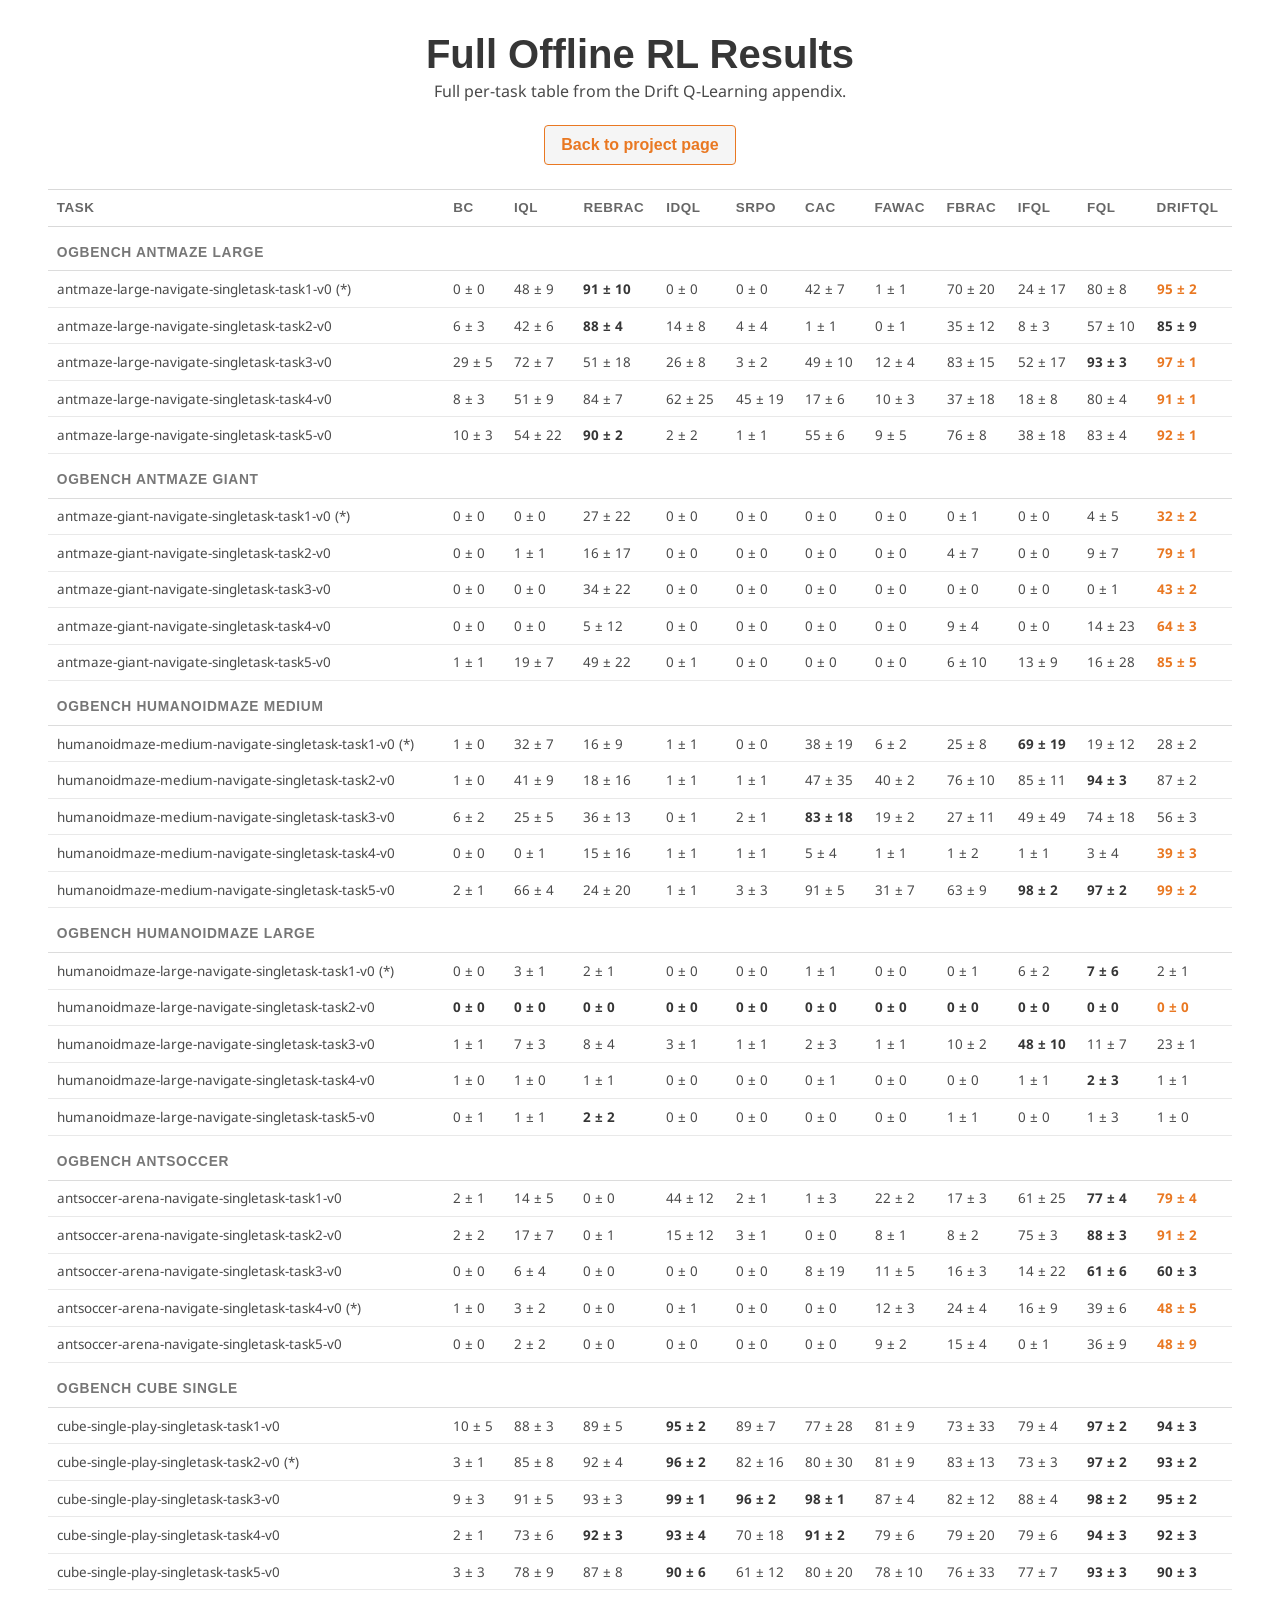
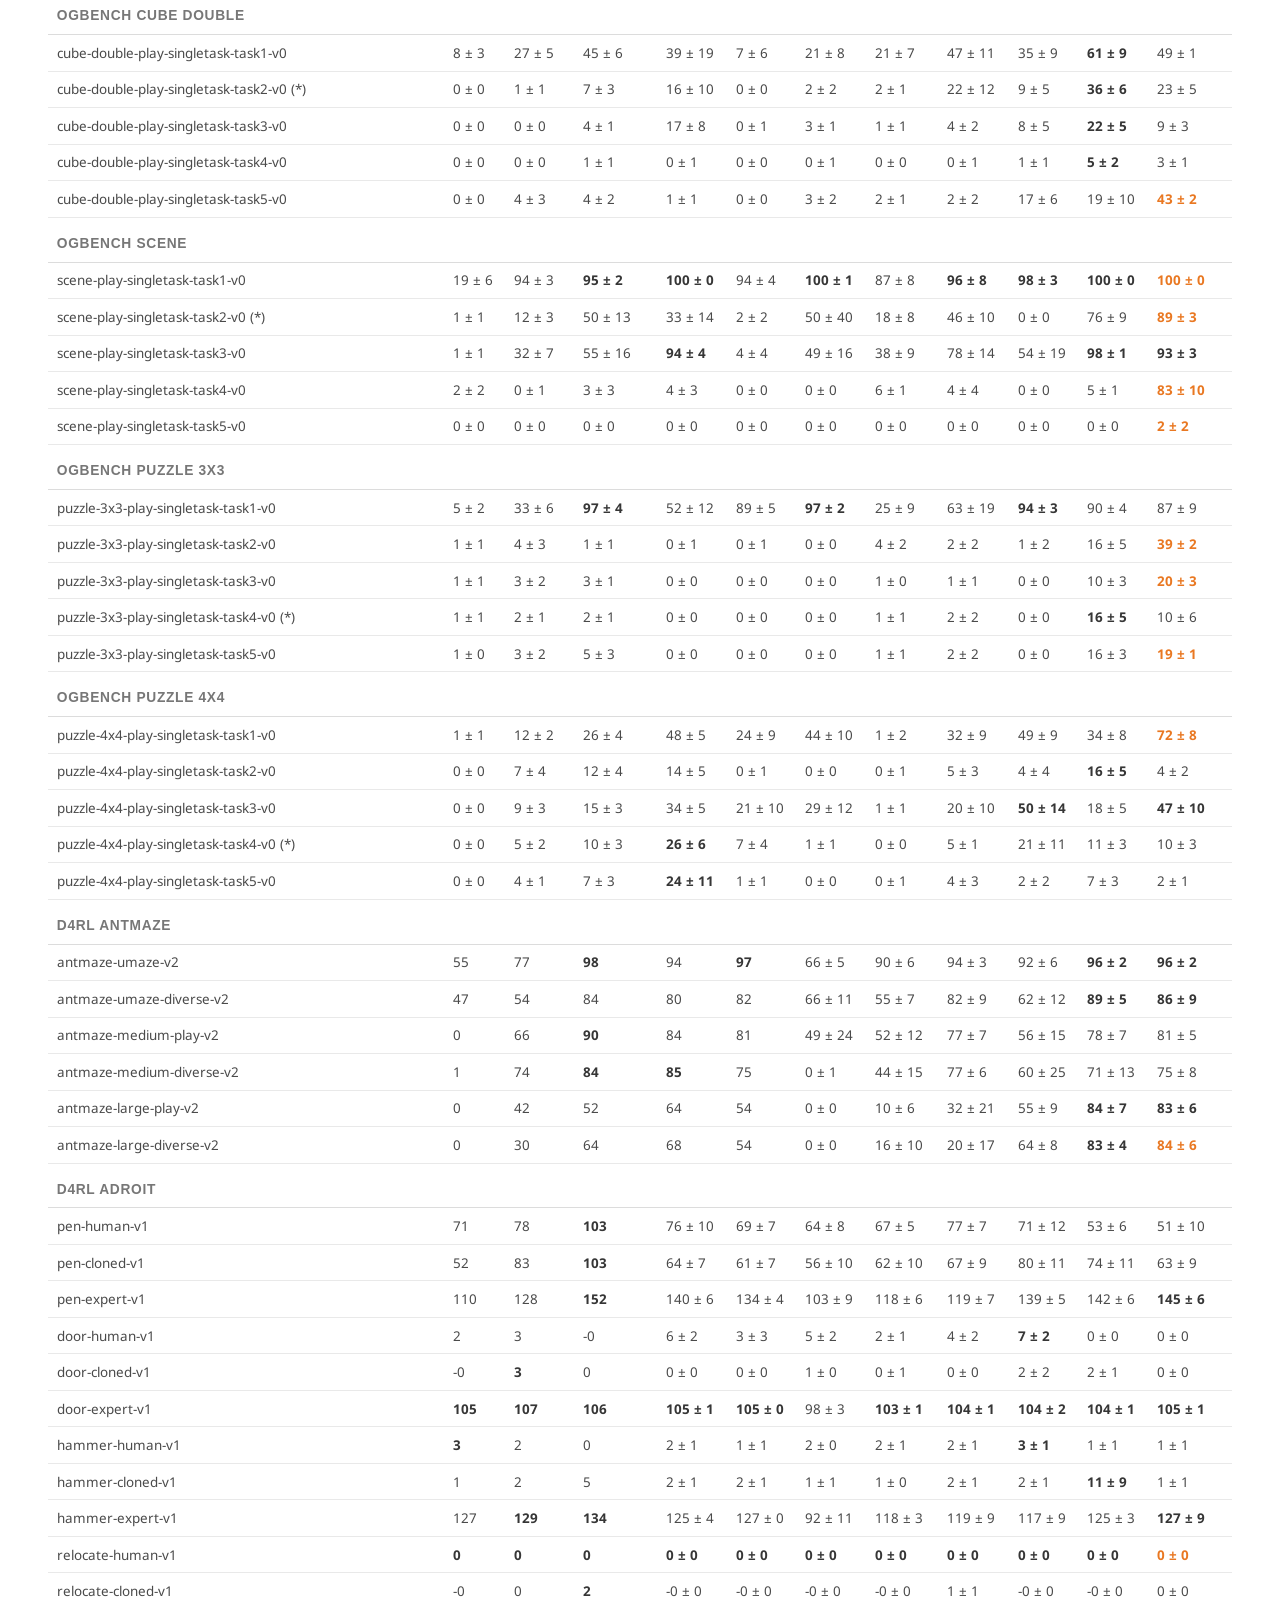
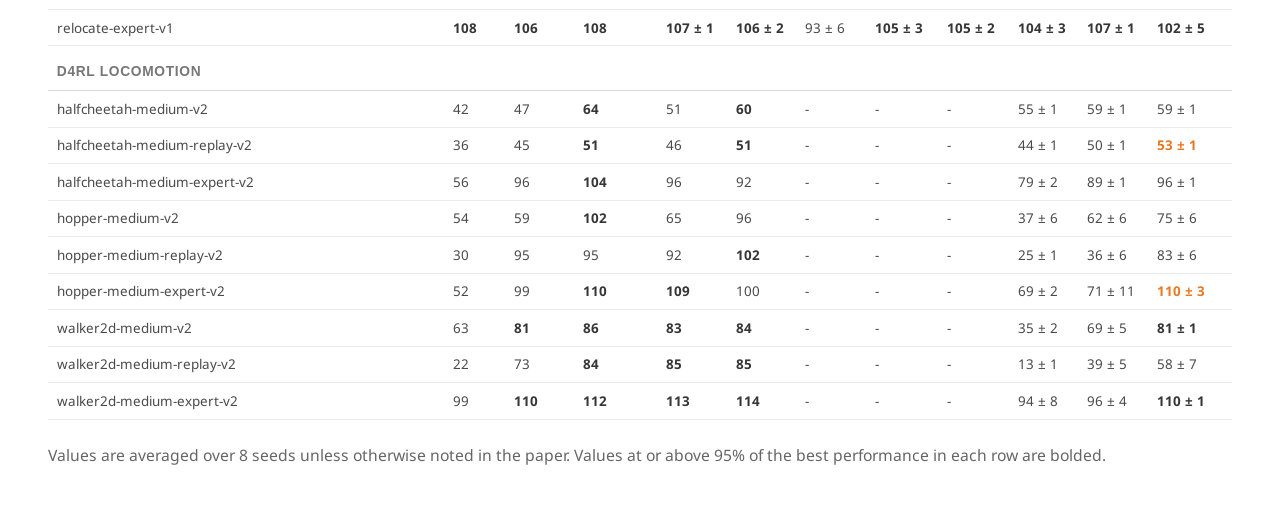
==== full-results.html @ a0e3a1c9 "Update DriftQL project website" ====
<!DOCTYPE html>
<html>
<head>
  <meta charset="utf-8">
  <meta name="viewport" content="width=device-width, initial-scale=1">
  <title>Drift Q-Learning Full Results</title>
  <link href="https://fonts.googleapis.com/css?family=Google+Sans|Noto+Sans|Castoro" rel="stylesheet">
  <link rel="stylesheet" href="./static/css/bulma.min.css">
  <link rel="stylesheet" href="./static/css/fontawesome.all.min.css">
  <link rel="stylesheet" href="./static/css/index.css">
  <link rel="icon" href="./static/images/favicon.svg">
</head>
<body>
<section class="full-results-page">
  <div class="container is-fluid">
    <div class="full-results-header has-text-centered">
      <h1 class="title is-2 publication-title">Full Offline RL Results</h1>
      <p class="subtitle is-6">Full per-task table from the Drift Q-Learning appendix.</p>
      <a class="button is-light full-table-button" href="./index.html#experiments-section">Back to project page</a>
    </div>
    <div class="table-container">
      <table class="results-table full-results-table">
        <thead>
          <tr><th>Task</th><th>BC</th><th>IQL</th><th>ReBRAC</th><th>IDQL</th><th>SRPO</th><th>CAC</th><th>FAWAC</th><th>FBRAC</th><th>IFQL</th><th>FQL</th><th>DriftQL</th></tr>
        </thead>
        <tbody>
          <tr class="section-row"><td colspan="12">OGBench AntMaze Large</td></tr>
          <tr><td>antmaze-large-navigate-singletask-task1-v0 (*)</td><td>0 ± 0</td><td>48 ± 9</td><td><strong>91 ± 10</strong></td><td>0 ± 0</td><td>0 ± 0</td><td>42 ± 7</td><td>1 ± 1</td><td>70 ± 20</td><td>24 ± 17</td><td>80 ± 8</td><td class="ours-col ours-best"><strong>95 ± 2</strong></td></tr>
          <tr><td>antmaze-large-navigate-singletask-task2-v0</td><td>6 ± 3</td><td>42 ± 6</td><td><strong>88 ± 4</strong></td><td>14 ± 8</td><td>4 ± 4</td><td>1 ± 1</td><td>0 ± 1</td><td>35 ± 12</td><td>8 ± 3</td><td>57 ± 10</td><td class="ours-col ours-near"><strong>85 ± 9</strong></td></tr>
          <tr><td>antmaze-large-navigate-singletask-task3-v0</td><td>29 ± 5</td><td>72 ± 7</td><td>51 ± 18</td><td>26 ± 8</td><td>3 ± 2</td><td>49 ± 10</td><td>12 ± 4</td><td>83 ± 15</td><td>52 ± 17</td><td><strong>93 ± 3</strong></td><td class="ours-col ours-best"><strong>97 ± 1</strong></td></tr>
          <tr><td>antmaze-large-navigate-singletask-task4-v0</td><td>8 ± 3</td><td>51 ± 9</td><td>84 ± 7</td><td>62 ± 25</td><td>45 ± 19</td><td>17 ± 6</td><td>10 ± 3</td><td>37 ± 18</td><td>18 ± 8</td><td>80 ± 4</td><td class="ours-col ours-best"><strong>91 ± 1</strong></td></tr>
          <tr><td>antmaze-large-navigate-singletask-task5-v0</td><td>10 ± 3</td><td>54 ± 22</td><td><strong>90 ± 2</strong></td><td>2 ± 2</td><td>1 ± 1</td><td>55 ± 6</td><td>9 ± 5</td><td>76 ± 8</td><td>38 ± 18</td><td>83 ± 4</td><td class="ours-col ours-best"><strong>92 ± 1</strong></td></tr>
          <tr class="section-row"><td colspan="12">OGBench AntMaze Giant</td></tr>
          <tr><td>antmaze-giant-navigate-singletask-task1-v0 (*)</td><td>0 ± 0</td><td>0 ± 0</td><td>27 ± 22</td><td>0 ± 0</td><td>0 ± 0</td><td>0 ± 0</td><td>0 ± 0</td><td>0 ± 1</td><td>0 ± 0</td><td>4 ± 5</td><td class="ours-col ours-best"><strong>32 ± 2</strong></td></tr>
          <tr><td>antmaze-giant-navigate-singletask-task2-v0</td><td>0 ± 0</td><td>1 ± 1</td><td>16 ± 17</td><td>0 ± 0</td><td>0 ± 0</td><td>0 ± 0</td><td>0 ± 0</td><td>4 ± 7</td><td>0 ± 0</td><td>9 ± 7</td><td class="ours-col ours-best"><strong>79 ± 1</strong></td></tr>
          <tr><td>antmaze-giant-navigate-singletask-task3-v0</td><td>0 ± 0</td><td>0 ± 0</td><td>34 ± 22</td><td>0 ± 0</td><td>0 ± 0</td><td>0 ± 0</td><td>0 ± 0</td><td>0 ± 0</td><td>0 ± 0</td><td>0 ± 1</td><td class="ours-col ours-best"><strong>43 ± 2</strong></td></tr>
          <tr><td>antmaze-giant-navigate-singletask-task4-v0</td><td>0 ± 0</td><td>0 ± 0</td><td>5 ± 12</td><td>0 ± 0</td><td>0 ± 0</td><td>0 ± 0</td><td>0 ± 0</td><td>9 ± 4</td><td>0 ± 0</td><td>14 ± 23</td><td class="ours-col ours-best"><strong>64 ± 3</strong></td></tr>
          <tr><td>antmaze-giant-navigate-singletask-task5-v0</td><td>1 ± 1</td><td>19 ± 7</td><td>49 ± 22</td><td>0 ± 1</td><td>0 ± 0</td><td>0 ± 0</td><td>0 ± 0</td><td>6 ± 10</td><td>13 ± 9</td><td>16 ± 28</td><td class="ours-col ours-best"><strong>85 ± 5</strong></td></tr>
          <tr class="section-row"><td colspan="12">OGBench HumanoidMaze Medium</td></tr>
          <tr><td>humanoidmaze-medium-navigate-singletask-task1-v0 (*)</td><td>1 ± 0</td><td>32 ± 7</td><td>16 ± 9</td><td>1 ± 1</td><td>0 ± 0</td><td>38 ± 19</td><td>6 ± 2</td><td>25 ± 8</td><td><strong>69 ± 19</strong></td><td>19 ± 12</td><td class="ours-col">28 ± 2</td></tr>
          <tr><td>humanoidmaze-medium-navigate-singletask-task2-v0</td><td>1 ± 0</td><td>41 ± 9</td><td>18 ± 16</td><td>1 ± 1</td><td>1 ± 1</td><td>47 ± 35</td><td>40 ± 2</td><td>76 ± 10</td><td>85 ± 11</td><td><strong>94 ± 3</strong></td><td class="ours-col">87 ± 2</td></tr>
          <tr><td>humanoidmaze-medium-navigate-singletask-task3-v0</td><td>6 ± 2</td><td>25 ± 5</td><td>36 ± 13</td><td>0 ± 1</td><td>2 ± 1</td><td><strong>83 ± 18</strong></td><td>19 ± 2</td><td>27 ± 11</td><td>49 ± 49</td><td>74 ± 18</td><td class="ours-col">56 ± 3</td></tr>
          <tr><td>humanoidmaze-medium-navigate-singletask-task4-v0</td><td>0 ± 0</td><td>0 ± 1</td><td>15 ± 16</td><td>1 ± 1</td><td>1 ± 1</td><td>5 ± 4</td><td>1 ± 1</td><td>1 ± 2</td><td>1 ± 1</td><td>3 ± 4</td><td class="ours-col ours-best"><strong>39 ± 3</strong></td></tr>
          <tr><td>humanoidmaze-medium-navigate-singletask-task5-v0</td><td>2 ± 1</td><td>66 ± 4</td><td>24 ± 20</td><td>1 ± 1</td><td>3 ± 3</td><td>91 ± 5</td><td>31 ± 7</td><td>63 ± 9</td><td><strong>98 ± 2</strong></td><td><strong>97 ± 2</strong></td><td class="ours-col ours-best"><strong>99 ± 2</strong></td></tr>
          <tr class="section-row"><td colspan="12">OGBench HumanoidMaze Large</td></tr>
          <tr><td>humanoidmaze-large-navigate-singletask-task1-v0 (*)</td><td>0 ± 0</td><td>3 ± 1</td><td>2 ± 1</td><td>0 ± 0</td><td>0 ± 0</td><td>1 ± 1</td><td>0 ± 0</td><td>0 ± 1</td><td>6 ± 2</td><td><strong>7 ± 6</strong></td><td class="ours-col">2 ± 1</td></tr>
          <tr><td>humanoidmaze-large-navigate-singletask-task2-v0</td><td><strong>0 ± 0</strong></td><td><strong>0 ± 0</strong></td><td><strong>0 ± 0</strong></td><td><strong>0 ± 0</strong></td><td><strong>0 ± 0</strong></td><td><strong>0 ± 0</strong></td><td><strong>0 ± 0</strong></td><td><strong>0 ± 0</strong></td><td><strong>0 ± 0</strong></td><td><strong>0 ± 0</strong></td><td class="ours-col ours-best"><strong>0 ± 0</strong></td></tr>
          <tr><td>humanoidmaze-large-navigate-singletask-task3-v0</td><td>1 ± 1</td><td>7 ± 3</td><td>8 ± 4</td><td>3 ± 1</td><td>1 ± 1</td><td>2 ± 3</td><td>1 ± 1</td><td>10 ± 2</td><td><strong>48 ± 10</strong></td><td>11 ± 7</td><td class="ours-col">23 ± 1</td></tr>
          <tr><td>humanoidmaze-large-navigate-singletask-task4-v0</td><td>1 ± 0</td><td>1 ± 0</td><td>1 ± 1</td><td>0 ± 0</td><td>0 ± 0</td><td>0 ± 1</td><td>0 ± 0</td><td>0 ± 0</td><td>1 ± 1</td><td><strong>2 ± 3</strong></td><td class="ours-col">1 ± 1</td></tr>
          <tr><td>humanoidmaze-large-navigate-singletask-task5-v0</td><td>0 ± 1</td><td>1 ± 1</td><td><strong>2 ± 2</strong></td><td>0 ± 0</td><td>0 ± 0</td><td>0 ± 0</td><td>0 ± 0</td><td>1 ± 1</td><td>0 ± 0</td><td>1 ± 3</td><td class="ours-col">1 ± 0</td></tr>
          <tr class="section-row"><td colspan="12">OGBench AntSoccer</td></tr>
          <tr><td>antsoccer-arena-navigate-singletask-task1-v0</td><td>2 ± 1</td><td>14 ± 5</td><td>0 ± 0</td><td>44 ± 12</td><td>2 ± 1</td><td>1 ± 3</td><td>22 ± 2</td><td>17 ± 3</td><td>61 ± 25</td><td><strong>77 ± 4</strong></td><td class="ours-col ours-best"><strong>79 ± 4</strong></td></tr>
          <tr><td>antsoccer-arena-navigate-singletask-task2-v0</td><td>2 ± 2</td><td>17 ± 7</td><td>0 ± 1</td><td>15 ± 12</td><td>3 ± 1</td><td>0 ± 0</td><td>8 ± 1</td><td>8 ± 2</td><td>75 ± 3</td><td><strong>88 ± 3</strong></td><td class="ours-col ours-best"><strong>91 ± 2</strong></td></tr>
          <tr><td>antsoccer-arena-navigate-singletask-task3-v0</td><td>0 ± 0</td><td>6 ± 4</td><td>0 ± 0</td><td>0 ± 0</td><td>0 ± 0</td><td>8 ± 19</td><td>11 ± 5</td><td>16 ± 3</td><td>14 ± 22</td><td><strong>61 ± 6</strong></td><td class="ours-col ours-near"><strong>60 ± 3</strong></td></tr>
          <tr><td>antsoccer-arena-navigate-singletask-task4-v0 (*)</td><td>1 ± 0</td><td>3 ± 2</td><td>0 ± 0</td><td>0 ± 1</td><td>0 ± 0</td><td>0 ± 0</td><td>12 ± 3</td><td>24 ± 4</td><td>16 ± 9</td><td>39 ± 6</td><td class="ours-col ours-best"><strong>48 ± 5</strong></td></tr>
          <tr><td>antsoccer-arena-navigate-singletask-task5-v0</td><td>0 ± 0</td><td>2 ± 2</td><td>0 ± 0</td><td>0 ± 0</td><td>0 ± 0</td><td>0 ± 0</td><td>9 ± 2</td><td>15 ± 4</td><td>0 ± 1</td><td>36 ± 9</td><td class="ours-col ours-best"><strong>48 ± 9</strong></td></tr>
          <tr class="section-row"><td colspan="12">OGBench Cube Single</td></tr>
          <tr><td>cube-single-play-singletask-task1-v0</td><td>10 ± 5</td><td>88 ± 3</td><td>89 ± 5</td><td><strong>95 ± 2</strong></td><td>89 ± 7</td><td>77 ± 28</td><td>81 ± 9</td><td>73 ± 33</td><td>79 ± 4</td><td><strong>97 ± 2</strong></td><td class="ours-col ours-near"><strong>94 ± 3</strong></td></tr>
          <tr><td>cube-single-play-singletask-task2-v0 (*)</td><td>3 ± 1</td><td>85 ± 8</td><td>92 ± 4</td><td><strong>96 ± 2</strong></td><td>82 ± 16</td><td>80 ± 30</td><td>81 ± 9</td><td>83 ± 13</td><td>73 ± 3</td><td><strong>97 ± 2</strong></td><td class="ours-col ours-near"><strong>93 ± 2</strong></td></tr>
          <tr><td>cube-single-play-singletask-task3-v0</td><td>9 ± 3</td><td>91 ± 5</td><td>93 ± 3</td><td><strong>99 ± 1</strong></td><td><strong>96 ± 2</strong></td><td><strong>98 ± 1</strong></td><td>87 ± 4</td><td>82 ± 12</td><td>88 ± 4</td><td><strong>98 ± 2</strong></td><td class="ours-col ours-near"><strong>95 ± 2</strong></td></tr>
          <tr><td>cube-single-play-singletask-task4-v0</td><td>2 ± 1</td><td>73 ± 6</td><td><strong>92 ± 3</strong></td><td><strong>93 ± 4</strong></td><td>70 ± 18</td><td><strong>91 ± 2</strong></td><td>79 ± 6</td><td>79 ± 20</td><td>79 ± 6</td><td><strong>94 ± 3</strong></td><td class="ours-col ours-near"><strong>92 ± 3</strong></td></tr>
          <tr><td>cube-single-play-singletask-task5-v0</td><td>3 ± 3</td><td>78 ± 9</td><td>87 ± 8</td><td><strong>90 ± 6</strong></td><td>61 ± 12</td><td>80 ± 20</td><td>78 ± 10</td><td>76 ± 33</td><td>77 ± 7</td><td><strong>93 ± 3</strong></td><td class="ours-col ours-near"><strong>90 ± 3</strong></td></tr>
          <tr class="section-row"><td colspan="12">OGBench Cube Double</td></tr>
          <tr><td>cube-double-play-singletask-task1-v0</td><td>8 ± 3</td><td>27 ± 5</td><td>45 ± 6</td><td>39 ± 19</td><td>7 ± 6</td><td>21 ± 8</td><td>21 ± 7</td><td>47 ± 11</td><td>35 ± 9</td><td><strong>61 ± 9</strong></td><td class="ours-col">49 ± 1</td></tr>
          <tr><td>cube-double-play-singletask-task2-v0 (*)</td><td>0 ± 0</td><td>1 ± 1</td><td>7 ± 3</td><td>16 ± 10</td><td>0 ± 0</td><td>2 ± 2</td><td>2 ± 1</td><td>22 ± 12</td><td>9 ± 5</td><td><strong>36 ± 6</strong></td><td class="ours-col">23 ± 5</td></tr>
          <tr><td>cube-double-play-singletask-task3-v0</td><td>0 ± 0</td><td>0 ± 0</td><td>4 ± 1</td><td>17 ± 8</td><td>0 ± 1</td><td>3 ± 1</td><td>1 ± 1</td><td>4 ± 2</td><td>8 ± 5</td><td><strong>22 ± 5</strong></td><td class="ours-col">9 ± 3</td></tr>
          <tr><td>cube-double-play-singletask-task4-v0</td><td>0 ± 0</td><td>0 ± 0</td><td>1 ± 1</td><td>0 ± 1</td><td>0 ± 0</td><td>0 ± 1</td><td>0 ± 0</td><td>0 ± 1</td><td>1 ± 1</td><td><strong>5 ± 2</strong></td><td class="ours-col">3 ± 1</td></tr>
          <tr><td>cube-double-play-singletask-task5-v0</td><td>0 ± 0</td><td>4 ± 3</td><td>4 ± 2</td><td>1 ± 1</td><td>0 ± 0</td><td>3 ± 2</td><td>2 ± 1</td><td>2 ± 2</td><td>17 ± 6</td><td>19 ± 10</td><td class="ours-col ours-best"><strong>43 ± 2</strong></td></tr>
          <tr class="section-row"><td colspan="12">OGBench Scene</td></tr>
          <tr><td>scene-play-singletask-task1-v0</td><td>19 ± 6</td><td>94 ± 3</td><td><strong>95 ± 2</strong></td><td><strong>100 ± 0</strong></td><td>94 ± 4</td><td><strong>100 ± 1</strong></td><td>87 ± 8</td><td><strong>96 ± 8</strong></td><td><strong>98 ± 3</strong></td><td><strong>100 ± 0</strong></td><td class="ours-col ours-best"><strong>100 ± 0</strong></td></tr>
          <tr><td>scene-play-singletask-task2-v0 (*)</td><td>1 ± 1</td><td>12 ± 3</td><td>50 ± 13</td><td>33 ± 14</td><td>2 ± 2</td><td>50 ± 40</td><td>18 ± 8</td><td>46 ± 10</td><td>0 ± 0</td><td>76 ± 9</td><td class="ours-col ours-best"><strong>89 ± 3</strong></td></tr>
          <tr><td>scene-play-singletask-task3-v0</td><td>1 ± 1</td><td>32 ± 7</td><td>55 ± 16</td><td><strong>94 ± 4</strong></td><td>4 ± 4</td><td>49 ± 16</td><td>38 ± 9</td><td>78 ± 14</td><td>54 ± 19</td><td><strong>98 ± 1</strong></td><td class="ours-col ours-near"><strong>93 ± 3</strong></td></tr>
          <tr><td>scene-play-singletask-task4-v0</td><td>2 ± 2</td><td>0 ± 1</td><td>3 ± 3</td><td>4 ± 3</td><td>0 ± 0</td><td>0 ± 0</td><td>6 ± 1</td><td>4 ± 4</td><td>0 ± 0</td><td>5 ± 1</td><td class="ours-col ours-best"><strong>83 ± 10</strong></td></tr>
          <tr><td>scene-play-singletask-task5-v0</td><td>0 ± 0</td><td>0 ± 0</td><td>0 ± 0</td><td>0 ± 0</td><td>0 ± 0</td><td>0 ± 0</td><td>0 ± 0</td><td>0 ± 0</td><td>0 ± 0</td><td>0 ± 0</td><td class="ours-col ours-best"><strong>2 ± 2</strong></td></tr>
          <tr class="section-row"><td colspan="12">OGBench Puzzle 3x3</td></tr>
          <tr><td>puzzle-3x3-play-singletask-task1-v0</td><td>5 ± 2</td><td>33 ± 6</td><td><strong>97 ± 4</strong></td><td>52 ± 12</td><td>89 ± 5</td><td><strong>97 ± 2</strong></td><td>25 ± 9</td><td>63 ± 19</td><td><strong>94 ± 3</strong></td><td>90 ± 4</td><td class="ours-col">87 ± 9</td></tr>
          <tr><td>puzzle-3x3-play-singletask-task2-v0</td><td>1 ± 1</td><td>4 ± 3</td><td>1 ± 1</td><td>0 ± 1</td><td>0 ± 1</td><td>0 ± 0</td><td>4 ± 2</td><td>2 ± 2</td><td>1 ± 2</td><td>16 ± 5</td><td class="ours-col ours-best"><strong>39 ± 2</strong></td></tr>
          <tr><td>puzzle-3x3-play-singletask-task3-v0</td><td>1 ± 1</td><td>3 ± 2</td><td>3 ± 1</td><td>0 ± 0</td><td>0 ± 0</td><td>0 ± 0</td><td>1 ± 0</td><td>1 ± 1</td><td>0 ± 0</td><td>10 ± 3</td><td class="ours-col ours-best"><strong>20 ± 3</strong></td></tr>
          <tr><td>puzzle-3x3-play-singletask-task4-v0 (*)</td><td>1 ± 1</td><td>2 ± 1</td><td>2 ± 1</td><td>0 ± 0</td><td>0 ± 0</td><td>0 ± 0</td><td>1 ± 1</td><td>2 ± 2</td><td>0 ± 0</td><td><strong>16 ± 5</strong></td><td class="ours-col">10 ± 6</td></tr>
          <tr><td>puzzle-3x3-play-singletask-task5-v0</td><td>1 ± 0</td><td>3 ± 2</td><td>5 ± 3</td><td>0 ± 0</td><td>0 ± 0</td><td>0 ± 0</td><td>1 ± 1</td><td>2 ± 2</td><td>0 ± 0</td><td>16 ± 3</td><td class="ours-col ours-best"><strong>19 ± 1</strong></td></tr>
          <tr class="section-row"><td colspan="12">OGBench Puzzle 4x4</td></tr>
          <tr><td>puzzle-4x4-play-singletask-task1-v0</td><td>1 ± 1</td><td>12 ± 2</td><td>26 ± 4</td><td>48 ± 5</td><td>24 ± 9</td><td>44 ± 10</td><td>1 ± 2</td><td>32 ± 9</td><td>49 ± 9</td><td>34 ± 8</td><td class="ours-col ours-best"><strong>72 ± 8</strong></td></tr>
          <tr><td>puzzle-4x4-play-singletask-task2-v0</td><td>0 ± 0</td><td>7 ± 4</td><td>12 ± 4</td><td>14 ± 5</td><td>0 ± 1</td><td>0 ± 0</td><td>0 ± 1</td><td>5 ± 3</td><td>4 ± 4</td><td><strong>16 ± 5</strong></td><td class="ours-col">4 ± 2</td></tr>
          <tr><td>puzzle-4x4-play-singletask-task3-v0</td><td>0 ± 0</td><td>9 ± 3</td><td>15 ± 3</td><td>34 ± 5</td><td>21 ± 10</td><td>29 ± 12</td><td>1 ± 1</td><td>20 ± 10</td><td><strong>50 ± 14</strong></td><td>18 ± 5</td><td class="ours-col ours-near"><strong>47 ± 10</strong></td></tr>
          <tr><td>puzzle-4x4-play-singletask-task4-v0 (*)</td><td>0 ± 0</td><td>5 ± 2</td><td>10 ± 3</td><td><strong>26 ± 6</strong></td><td>7 ± 4</td><td>1 ± 1</td><td>0 ± 0</td><td>5 ± 1</td><td>21 ± 11</td><td>11 ± 3</td><td class="ours-col">10 ± 3</td></tr>
          <tr><td>puzzle-4x4-play-singletask-task5-v0</td><td>0 ± 0</td><td>4 ± 1</td><td>7 ± 3</td><td><strong>24 ± 11</strong></td><td>1 ± 1</td><td>0 ± 0</td><td>0 ± 1</td><td>4 ± 3</td><td>2 ± 2</td><td>7 ± 3</td><td class="ours-col">2 ± 1</td></tr>
          <tr class="section-row"><td colspan="12">D4RL AntMaze</td></tr>
          <tr><td>antmaze-umaze-v2</td><td>55</td><td>77</td><td><strong>98</strong></td><td>94</td><td><strong>97</strong></td><td>66 ± 5</td><td>90 ± 6</td><td>94 ± 3</td><td>92 ± 6</td><td><strong>96 ± 2</strong></td><td class="ours-col ours-near"><strong>96 ± 2</strong></td></tr>
          <tr><td>antmaze-umaze-diverse-v2</td><td>47</td><td>54</td><td>84</td><td>80</td><td>82</td><td>66 ± 11</td><td>55 ± 7</td><td>82 ± 9</td><td>62 ± 12</td><td><strong>89 ± 5</strong></td><td class="ours-col ours-near"><strong>86 ± 9</strong></td></tr>
          <tr><td>antmaze-medium-play-v2</td><td>0</td><td>66</td><td><strong>90</strong></td><td>84</td><td>81</td><td>49 ± 24</td><td>52 ± 12</td><td>77 ± 7</td><td>56 ± 15</td><td>78 ± 7</td><td class="ours-col">81 ± 5</td></tr>
          <tr><td>antmaze-medium-diverse-v2</td><td>1</td><td>74</td><td><strong>84</strong></td><td><strong>85</strong></td><td>75</td><td>0 ± 1</td><td>44 ± 15</td><td>77 ± 6</td><td>60 ± 25</td><td>71 ± 13</td><td class="ours-col">75 ± 8</td></tr>
          <tr><td>antmaze-large-play-v2</td><td>0</td><td>42</td><td>52</td><td>64</td><td>54</td><td>0 ± 0</td><td>10 ± 6</td><td>32 ± 21</td><td>55 ± 9</td><td><strong>84 ± 7</strong></td><td class="ours-col ours-near"><strong>83 ± 6</strong></td></tr>
          <tr><td>antmaze-large-diverse-v2</td><td>0</td><td>30</td><td>64</td><td>68</td><td>54</td><td>0 ± 0</td><td>16 ± 10</td><td>20 ± 17</td><td>64 ± 8</td><td><strong>83 ± 4</strong></td><td class="ours-col ours-best"><strong>84 ± 6</strong></td></tr>
          <tr class="section-row"><td colspan="12">D4RL Adroit</td></tr>
          <tr><td>pen-human-v1</td><td>71</td><td>78</td><td><strong>103</strong></td><td>76 ± 10</td><td>69 ± 7</td><td>64 ± 8</td><td>67 ± 5</td><td>77 ± 7</td><td>71 ± 12</td><td>53 ± 6</td><td class="ours-col">51 ± 10</td></tr>
          <tr><td>pen-cloned-v1</td><td>52</td><td>83</td><td><strong>103</strong></td><td>64 ± 7</td><td>61 ± 7</td><td>56 ± 10</td><td>62 ± 10</td><td>67 ± 9</td><td>80 ± 11</td><td>74 ± 11</td><td class="ours-col">63 ± 9</td></tr>
          <tr><td>pen-expert-v1</td><td>110</td><td>128</td><td><strong>152</strong></td><td>140 ± 6</td><td>134 ± 4</td><td>103 ± 9</td><td>118 ± 6</td><td>119 ± 7</td><td>139 ± 5</td><td>142 ± 6</td><td class="ours-col ours-near"><strong>145 ± 6</strong></td></tr>
          <tr><td>door-human-v1</td><td>2</td><td>3</td><td>-0</td><td>6 ± 2</td><td>3 ± 3</td><td>5 ± 2</td><td>2 ± 1</td><td>4 ± 2</td><td><strong>7 ± 2</strong></td><td>0 ± 0</td><td class="ours-col">0 ± 0</td></tr>
          <tr><td>door-cloned-v1</td><td>-0</td><td><strong>3</strong></td><td>0</td><td>0 ± 0</td><td>0 ± 0</td><td>1 ± 0</td><td>0 ± 1</td><td>0 ± 0</td><td>2 ± 2</td><td>2 ± 1</td><td class="ours-col">0 ± 0</td></tr>
          <tr><td>door-expert-v1</td><td><strong>105</strong></td><td><strong>107</strong></td><td><strong>106</strong></td><td><strong>105 ± 1</strong></td><td><strong>105 ± 0</strong></td><td>98 ± 3</td><td><strong>103 ± 1</strong></td><td><strong>104 ± 1</strong></td><td><strong>104 ± 2</strong></td><td><strong>104 ± 1</strong></td><td class="ours-col ours-near"><strong>105 ± 1</strong></td></tr>
          <tr><td>hammer-human-v1</td><td><strong>3</strong></td><td>2</td><td>0</td><td>2 ± 1</td><td>1 ± 1</td><td>2 ± 0</td><td>2 ± 1</td><td>2 ± 1</td><td><strong>3 ± 1</strong></td><td>1 ± 1</td><td class="ours-col">1 ± 1</td></tr>
          <tr><td>hammer-cloned-v1</td><td>1</td><td>2</td><td>5</td><td>2 ± 1</td><td>2 ± 1</td><td>1 ± 1</td><td>1 ± 0</td><td>2 ± 1</td><td>2 ± 1</td><td><strong>11 ± 9</strong></td><td class="ours-col">1 ± 1</td></tr>
          <tr><td>hammer-expert-v1</td><td>127</td><td><strong>129</strong></td><td><strong>134</strong></td><td>125 ± 4</td><td>127 ± 0</td><td>92 ± 11</td><td>118 ± 3</td><td>119 ± 9</td><td>117 ± 9</td><td>125 ± 3</td><td class="ours-col ours-near"><strong>127 ± 9</strong></td></tr>
          <tr><td>relocate-human-v1</td><td><strong>0</strong></td><td><strong>0</strong></td><td><strong>0</strong></td><td><strong>0 ± 0</strong></td><td><strong>0 ± 0</strong></td><td><strong>0 ± 0</strong></td><td><strong>0 ± 0</strong></td><td><strong>0 ± 0</strong></td><td><strong>0 ± 0</strong></td><td><strong>0 ± 0</strong></td><td class="ours-col ours-best"><strong>0 ± 0</strong></td></tr>
          <tr><td>relocate-cloned-v1</td><td>-0</td><td>0</td><td><strong>2</strong></td><td>-0 ± 0</td><td>-0 ± 0</td><td>-0 ± 0</td><td>-0 ± 0</td><td>1 ± 1</td><td>-0 ± 0</td><td>-0 ± 0</td><td class="ours-col">0 ± 0</td></tr>
          <tr><td>relocate-expert-v1</td><td><strong>108</strong></td><td><strong>106</strong></td><td><strong>108</strong></td><td><strong>107 ± 1</strong></td><td><strong>106 ± 2</strong></td><td>93 ± 6</td><td><strong>105 ± 3</strong></td><td><strong>105 ± 2</strong></td><td><strong>104 ± 3</strong></td><td><strong>107 ± 1</strong></td><td class="ours-col ours-near"><strong>102 ± 5</strong></td></tr>
          <tr class="section-row"><td colspan="12">D4RL Locomotion</td></tr>
          <tr><td>halfcheetah-medium-v2</td><td>42</td><td>47</td><td><strong>64</strong></td><td>51</td><td><strong>60</strong></td><td>-</td><td>-</td><td>-</td><td>55 ± 1</td><td>59 ± 1</td><td class="ours-col">59 ± 1</td></tr>
          <tr><td>halfcheetah-medium-replay-v2</td><td>36</td><td>45</td><td><strong>51</strong></td><td>46</td><td><strong>51</strong></td><td>-</td><td>-</td><td>-</td><td>44 ± 1</td><td>50 ± 1</td><td class="ours-col ours-best"><strong>53 ± 1</strong></td></tr>
          <tr><td>halfcheetah-medium-expert-v2</td><td>56</td><td>96</td><td><strong>104</strong></td><td>96</td><td>92</td><td>-</td><td>-</td><td>-</td><td>79 ± 2</td><td>89 ± 1</td><td class="ours-col">96 ± 1</td></tr>
          <tr><td>hopper-medium-v2</td><td>54</td><td>59</td><td><strong>102</strong></td><td>65</td><td>96</td><td>-</td><td>-</td><td>-</td><td>37 ± 6</td><td>62 ± 6</td><td class="ours-col">75 ± 6</td></tr>
          <tr><td>hopper-medium-replay-v2</td><td>30</td><td>95</td><td>95</td><td>92</td><td><strong>102</strong></td><td>-</td><td>-</td><td>-</td><td>25 ± 1</td><td>36 ± 6</td><td class="ours-col">83 ± 6</td></tr>
          <tr><td>hopper-medium-expert-v2</td><td>52</td><td>99</td><td><strong>110</strong></td><td><strong>109</strong></td><td>100</td><td>-</td><td>-</td><td>-</td><td>69 ± 2</td><td>71 ± 11</td><td class="ours-col ours-best"><strong>110 ± 3</strong></td></tr>
          <tr><td>walker2d-medium-v2</td><td>63</td><td><strong>81</strong></td><td><strong>86</strong></td><td><strong>83</strong></td><td><strong>84</strong></td><td>-</td><td>-</td><td>-</td><td>35 ± 2</td><td>69 ± 5</td><td class="ours-col ours-near"><strong>81 ± 1</strong></td></tr>
          <tr><td>walker2d-medium-replay-v2</td><td>22</td><td>73</td><td><strong>84</strong></td><td><strong>85</strong></td><td><strong>85</strong></td><td>-</td><td>-</td><td>-</td><td>13 ± 1</td><td>39 ± 5</td><td class="ours-col">58 ± 7</td></tr>
          <tr><td>walker2d-medium-expert-v2</td><td>99</td><td><strong>110</strong></td><td><strong>112</strong></td><td><strong>113</strong></td><td><strong>114</strong></td><td>-</td><td>-</td><td>-</td><td>94 ± 8</td><td>96 ± 4</td><td class="ours-col ours-near"><strong>110 ± 1</strong></td></tr>
        </tbody>
      </table>
    </div>
    <p class="results-table-note">Values are averaged over 8 seeds unless otherwise noted in the paper. Values at or above 95% of the best performance in each row are bolded.</p>
  </div>
</section>
</body>
</html>
---- static/css/index.css ----
body {
  font-family: 'Noto Sans', sans-serif;
}

:root {
  --drift-orange: #e97822;
  --drift-blue: #2e6fe6;
  --drift-red: #ed1b2f;
  --drift-ink: #111;
  --drift-muted: #555;
  --drift-line: #e6e6e6;
}


.footer .icon-link {
    font-size: 25px;
    color: #000;
}

.link-block a {
    margin-top: 5px;
    margin-bottom: 5px;
}

.unavailable-link {
  background: #efefef !important;
  border-color: #d9d9d9 !important;
  color: #777 !important;
  cursor: default;
  pointer-events: none;
}

.unavailable-link .icon {
  color: #999 !important;
}

.dnerf {
  font-variant: small-caps;
}


.teaser .hero-body {
  padding-top: 0;
  padding-bottom: 3rem;
}

.teaser {
  font-family: 'Google Sans', sans-serif;
}


.publication-title {
}

.publication-banner {
  max-height: parent;

}

.publication-banner video {
  position: relative;
  left: auto;
  top: auto;
  transform: none;
  object-fit: fit;
}

.publication-header .hero-body {
}

.publication-title {
    font-family: 'Google Sans', sans-serif;
}

.publication-authors {
    font-family: 'Google Sans', sans-serif;
}

.publication-venue {
    color: #555;
    width: fit-content;
    font-weight: bold;
}

.publication-awards {
    color: #ff3860;
    width: fit-content;
    font-weight: bolder;
}

.publication-authors {
}

.publication-authors a {
   color: hsl(204, 86%, 53%) !important;
}

.publication-authors a:hover {
    text-decoration: underline;
}

.author-block {
  display: inline-block;
  margin: 0 0.28rem;
}

.author-line {
  margin-bottom: 0.25rem;
}

.author-line-secondary {
  margin-top: 0.1rem;
}

.author-note {
  color: #666;
  margin-top: 0.35rem;
}

.affiliation-block {
  color: #333;
  margin-top: 0.45rem;
}

.equal-contrib {
  font-size: 0.72em;
  vertical-align: super;
}

.equal-author a {
  font-weight: 700;
}

.publication-banner img {
}

.publication-authors {
  /*color: #4286f4;*/
}

#abstract-section .content p {
  font-size: 1.06rem;
  line-height: 1.68;
}

.publication-video {
    position: relative;
    width: 100%;
    height: 0;
    padding-bottom: 56.25%;

    overflow: hidden;
    border-radius: 10px !important;
}

.publication-video iframe {
    position: absolute;
    top: 0;
    left: 0;
    width: 100%;
    height: 100%;
}

.publication-body img {
}

.results-carousel {
  overflow: hidden;
}

.results-carousel .item {
  margin: 5px;
  overflow: hidden;
  border: 1px solid #bbb;
  border-radius: 10px;
  padding: 0;
  font-size: 0;
}

.results-carousel video {
  margin: 0;
}

.results-carousel img {
  display: block;
  width: 100%;
  margin: 0;
}

.equation-panel {
  height: 100%;
  padding: 1.25rem;
  border: 1px solid #ddd;
  border-radius: 10px;
  background: #fff;
}

.equation-block {
  margin: 1rem 0;
  padding: 1rem 1.25rem;
  border-radius: 10px;
  background: #f7f7f7;
  overflow-x: auto;
}

#method-section .how-it-works-math-intro .column {
  max-width: 48rem;
}

#method-section #anim-section {
  margin-top: 1rem;
}

#method-section .how-it-works-math-intro .content {
  margin-top: 0.25rem;
}

#method-section .how-it-works-math-intro .content p {
  margin-bottom: 0.85rem;
}

#method-section .columns {
  margin-bottom: 0.5rem;
}

#method-section .column {
  padding-top: 0.45rem;
  padding-bottom: 0.45rem;
}

#method-section .equation-panel {
  padding: 1rem 1.05rem;
}

#method-section .equation-panel .title.is-4 {
  margin-bottom: 0.6rem;
}

#method-section .equation-panel .content {
  margin-bottom: 0.4rem;
}

#method-section .equation-panel .content p {
  margin-bottom: 0.7rem;
  font-size: 1.02rem;
  line-height: 1.55;
}

#method-section .equation-block {
  margin: 0.75rem 0;
  padding: 0.8rem 1rem;
}

.method-overview {
  margin-top: 1.25rem;
  margin-bottom: 1.5rem;
}

.method-overview .paper-figure {
  border: 0;
  border-radius: 0;
}

.figure-caption {
  margin-top: 0.75rem;
  color: var(--drift-muted);
  font-size: 1rem;
  line-height: 1.55;
  text-align: left;
}

.method-lede {
  margin-bottom: 1.15rem;
  color: #333;
  font-size: 1.05rem;
  line-height: 1.65;
}

.term-blue {
  color: var(--drift-blue);
  font-weight: 700;
}

.term-red {
  color: var(--drift-red);
  font-weight: 700;
}

.term-orange {
  color: var(--drift-orange);
  font-weight: 700;
}

.equation-panel.method-accent-blue {
  border-top: 4px solid var(--drift-blue);
}

.equation-panel.method-accent-red {
  border-top: 4px solid var(--drift-red);
}

.equation-panel.method-accent-orange {
  border-top: 4px solid var(--drift-orange);
}

/* ── Experiments section ────────────────────────────────── */

.exp-section {
  margin-bottom: 2.75rem;
}

.exp-section-title {
  font-family: 'Google Sans', sans-serif;
  font-size: 1.22rem;
  font-weight: 600;
  color: #111;
  margin-bottom: 0.55rem;
}

.exp-section-desc {
  color: #444;
  font-size: 1.04rem;
  line-height: 1.65;
  margin-bottom: 1rem;
  max-width: none;
}

.exp-setup-table {
  display: flex;
  flex-direction: column;
  gap: 0.55rem;
}

.exp-setup-row {
  display: flex;
  gap: 1.5rem;
  align-items: baseline;
}

.exp-setup-label {
  font-family: 'Google Sans', sans-serif;
  font-size: 0.86rem;
  font-weight: 600;
  color: #888;
  text-transform: uppercase;
  letter-spacing: 0.06em;
  min-width: 96px;
  flex-shrink: 0;
}

.exp-setup-value {
  font-size: 1rem;
  color: #333;
  line-height: 1.5;
}

.exp-columns {
  display: grid;
  grid-template-columns: 1fr 1fr;
  gap: 3rem;
  margin-bottom: 2.75rem;
}

.exp-columns-3 {
  display: grid;
  grid-template-columns: 1fr 1fr 1fr;
  gap: 2.5rem;
  margin-bottom: 2.75rem;
}

@media screen and (max-width: 768px) {
  .exp-columns,
  .exp-columns-3 {
    grid-template-columns: 1fr;
    gap: 2rem;
  }
}

.benchmark-video-grid {
  display: grid;
  grid-template-columns: repeat(3, minmax(0, 1fr));
  gap: 1rem;
  margin-top: 1rem;
}

.benchmark-video-card {
  border: 1px solid #ddd;
  border-radius: 10px;
  overflow: hidden;
  background: #fff;
}

.benchmark-video-card video {
  display: block;
  width: 100%;
  aspect-ratio: 4 / 3;
  object-fit: cover;
  background: #111;
}

.benchmark-video-body {
  padding: 0.9rem 1rem 1rem;
}

.benchmark-video-title {
  margin-bottom: 0.3rem;
  font-family: 'Google Sans', sans-serif;
  font-size: 1.05rem;
  color: #111 !important;
}

.benchmark-video-caption {
  margin: 0;
  font-size: 0.98rem;
  line-height: 1.55;
}

.experiment-note {
  margin-top: 0.85rem;
  margin-bottom: 2.4rem;
  color: #666;
  font-size: 0.98rem;
}

.experiments-intro {
  color: #444;
  font-size: 1.05rem;
  line-height: 1.65;
  margin-bottom: 1.4rem;
  text-align: left;
}

.benchmark-strip {
  display: grid;
  grid-template-columns: repeat(5, minmax(0, 1fr));
  gap: 1.1rem 0.95rem;
  margin-top: 0.7rem;
  margin-bottom: 0.8rem;
}

.benchmark-clip video {
  display: block;
  width: 100%;
  aspect-ratio: 4 / 3;
  object-fit: cover;
  border-radius: 10px;
  background: #111;
}

.benchmark-clip img {
  display: block;
  width: 100%;
  aspect-ratio: 4 / 3;
  object-fit: cover;
  border-radius: 10px;
  background: #111;
}

.benchmark-missing {
  display: flex;
  align-items: center;
  justify-content: center;
  width: 100%;
  aspect-ratio: 4 / 3;
  border-radius: 10px;
  border: 1px dashed #cfcfcf;
  background: #fafafa;
  color: #777;
  font-size: 0.98rem;
  letter-spacing: 0.02em;
}

.benchmark-clip p {
  margin-top: 0.65rem;
  margin-bottom: 0;
  text-align: center;
  font-family: 'Google Sans', sans-serif;
  font-size: 1.04rem;
  color: #111;
}

.results-table-wrap {
  margin-top: 2.2rem;
  margin-bottom: 3.4rem;
}

.results-table {
  width: 100%;
  border-collapse: collapse;
  font-size: 0.96rem;
}

.results-table th,
.results-table td {
  padding: 0.68rem 0.7rem;
  border-bottom: 1px solid #e9e9e9;
  text-align: center;
  vertical-align: middle;
  white-space: nowrap;
}

.results-table th:first-child,
.results-table td:first-child {
  text-align: left;
}

.results-table thead th {
  font-family: 'Google Sans', sans-serif;
  color: #111;
  font-weight: 600;
  background: #fff;
}

.results-table thead tr:first-child th {
  border-top: 1px solid #d9d9d9;
  border-bottom: 1px solid #d9d9d9;
  font-size: 0.84rem;
  letter-spacing: 0.04em;
  text-transform: uppercase;
  color: #666;
}

.results-table thead tr:nth-child(2) th {
  font-size: 0.9rem;
}

.results-table tbody tr:hover {
  background: #fafafa;
}

.results-table .section-row td {
  padding-top: 1rem;
  padding-bottom: 0.45rem;
  border-bottom: 1px solid #dcdcdc;
  background: #fff;
  font-family: 'Google Sans', sans-serif;
  font-size: 0.86rem;
  font-weight: 600;
  letter-spacing: 0.05em;
  text-transform: uppercase;
  color: #777;
}

.results-table-note {
  margin-top: 0.8rem;
  color: #666;
  font-size: 0.98rem;
}

.results-table .ours-best,
.results-table .ours-best strong {
  color: var(--drift-orange);
  font-weight: 700;
}

.results-table .ours-near,
.results-table .ours-near strong {
  font-weight: 700;
}

.paper-figure-wrap {
  margin: 1.6rem 0 2rem;
}

.paper-figure-wrap.compact {
  margin-top: 1rem;
}

.paper-figure-wrap img {
  background: #fff;
}

.experiment-actions {
  display: flex;
  justify-content: center;
  gap: 0.75rem;
  margin-top: 1.5rem;
  flex-wrap: wrap;
}

.full-table-button {
  border-color: var(--drift-orange) !important;
  color: var(--drift-orange) !important;
  font-family: 'Google Sans', sans-serif;
  font-weight: 600;
}

.latency-table {
  margin-top: 0.7rem;
  margin-bottom: 0.7rem;
}

.latency-table table {
  font-size: 0.94rem;
}

.full-results-page {
  padding: 2rem 1rem 4rem;
}

.full-results-header {
  margin-bottom: 1.5rem;
}

.full-results-table {
  font-size: 0.84rem;
}

.full-results-table th,
.full-results-table td {
  padding: 0.48rem 0.55rem;
}

@media screen and (max-width: 1023px) {
  .benchmark-strip {
    grid-template-columns: repeat(3, minmax(0, 1fr));
  }
}

@media screen and (max-width: 768px) {
  .benchmark-strip {
    grid-template-columns: repeat(2, minmax(0, 1fr));
  }

  .results-table {
    font-size: 0.88rem;
  }
}

.experiment-placeholder {
  margin-top: 0.8rem;
  padding: 0.95rem 1rem;
  border: 1px dashed #cfcfcf;
  border-radius: 10px;
  background: #fafafa;
  color: #666;
  font-size: 1rem;
}

@media screen and (max-width: 1023px) {
  .benchmark-video-grid {
    grid-template-columns: repeat(2, minmax(0, 1fr));
  }
}

@media screen and (max-width: 768px) {
  .benchmark-video-grid {
    grid-template-columns: 1fr;
  }
}


.interpolation-panel {
  background: #f5f5f5;
  border-radius: 10px;
}

.interpolation-panel .interpolation-image {
  width: 100%;
  border-radius: 5px;
}

.interpolation-video-column {
}

.interpolation-panel .slider {
  margin: 0 !important;
}

.interpolation-panel .slider {
  margin: 0 !important;
}

#interpolation-image-wrapper {
  width: 100%;
}
#interpolation-image-wrapper img {
  border-radius: 5px;
}

#teaser-image {
  display: block;
  width: 100%;
  border-radius: 10px;
}

.paper-figure {
  display: block;
  width: 100%;
  border-radius: 10px;
  border: 1px solid #bbb;
}

#method-section .method-overview .paper-figure {
  border: 0;
  border-radius: 0;
}

#drift-demo-caption {
  margin-top: 0.75rem;
  color: #555;
}
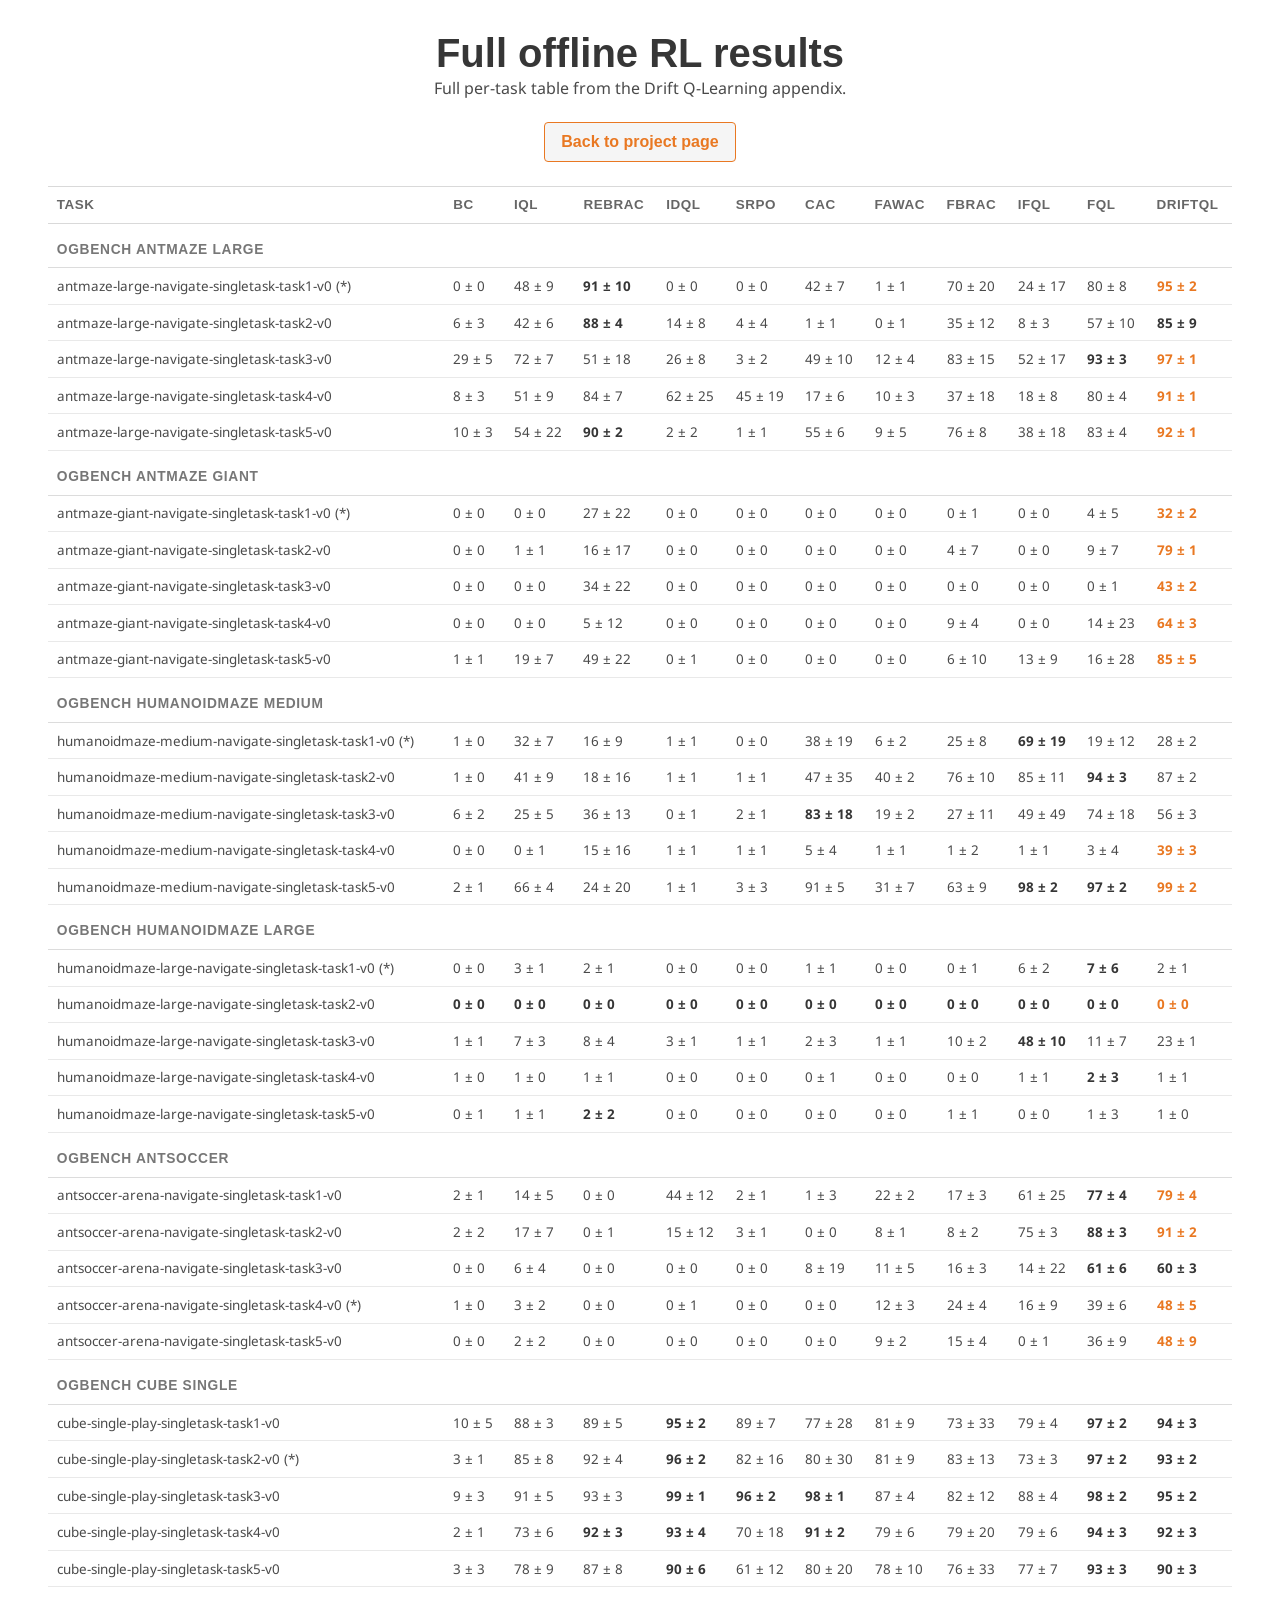
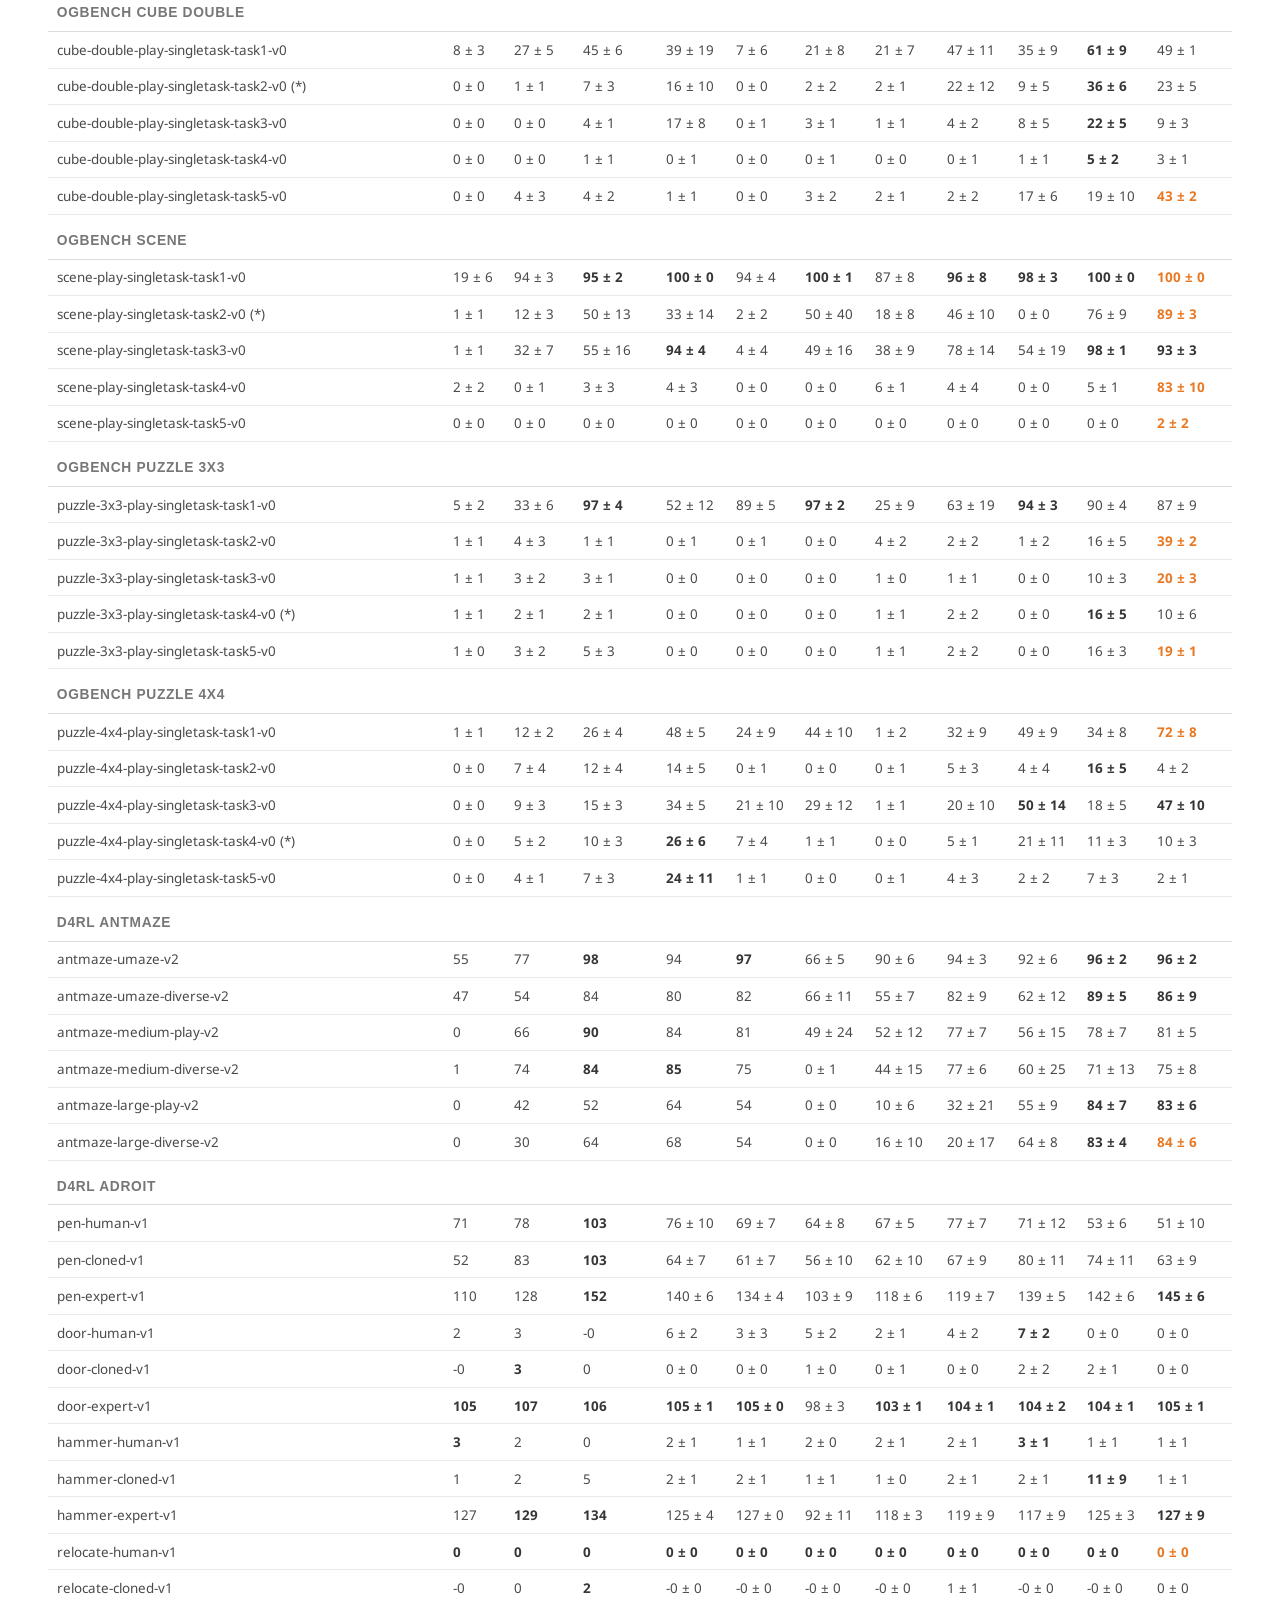
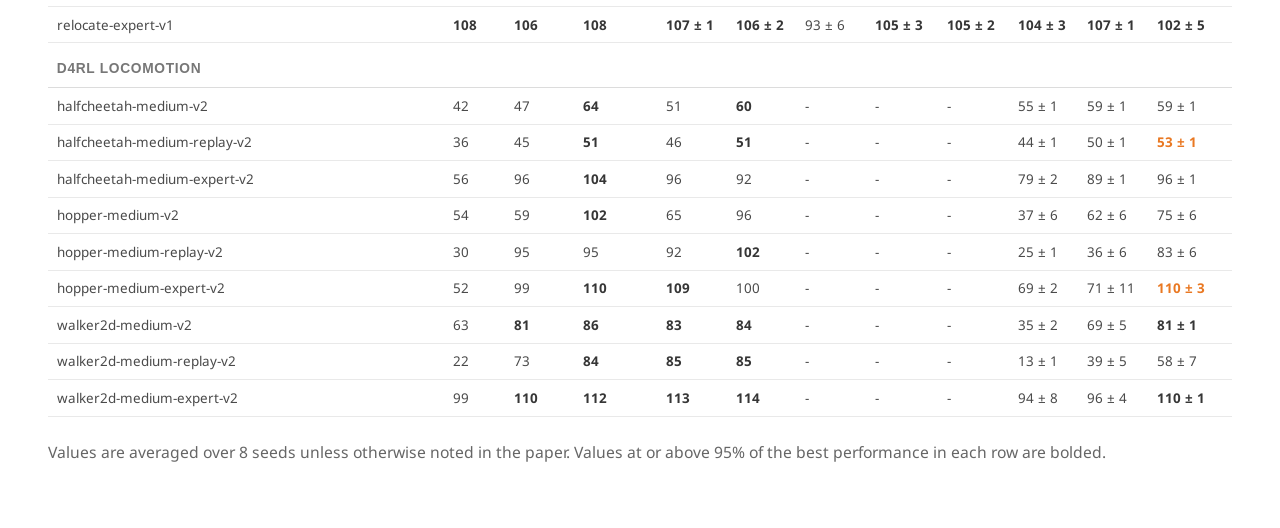
==== commit defb6bf0: "Restructure landing page with intuition narrative and section wrap-ups Reorder hero so the abstract " ====
--- a/full-results.html
+++ b/full-results.html
@@ -14,7 +14,7 @@
 <section class="full-results-page">
   <div class="container is-fluid">
     <div class="full-results-header has-text-centered">
-      <h1 class="title is-2 publication-title">Full Offline RL Results</h1>
+      <h1 class="title is-2 publication-title">Full offline RL results</h1>
       <p class="subtitle is-6">Full per-task table from the Drift Q-Learning appendix.</p>
       <a class="button is-light full-table-button" href="./index.html#experiments-section">Back to project page</a>
     </div>
--- a/static/css/index.css
+++ b/static/css/index.css
@@ -17,9 +17,26 @@
     color: #000;
 }
 
-.link-block a {
-    margin-top: 5px;
-    margin-bottom: 5px;
+.publication-links {
+  display: flex;
+  justify-content: center;
+  align-items: center;
+  gap: 0.5rem;
+  flex-wrap: wrap;
+  margin-top: 0.25rem;
+}
+
+.link-block {
+  display: inline-flex;
+  align-items: center;
+}
+
+.link-block .button {
+  margin-top: 5px;
+  margin-bottom: 5px;
+  display: inline-flex;
+  align-items: center;
+  height: 2.5rem;
 }
 
 .unavailable-link {
@@ -69,11 +86,15 @@
 }
 
 .publication-title {
-    font-family: 'Google Sans', sans-serif;
+  font-family: 'Google Sans', sans-serif;
+  font-size: clamp(3.15rem, 6.6vw, 4.45rem);
+  font-weight: 800;
+  line-height: 1.05;
+  margin-bottom: 1.05rem;
 }
 
 .publication-authors {
-    font-family: 'Google Sans', sans-serif;
+  font-family: 'Google Sans', sans-serif;
 }
 
 .publication-venue {
@@ -106,20 +127,26 @@
 
 .author-line {
   margin-bottom: 0.25rem;
+  font-size: 1.28rem;
+  line-height: 1.35;
 }
 
 .author-line-secondary {
   margin-top: 0.1rem;
+  font-size: 1.18rem;
 }
 
 .author-note {
   color: #666;
-  margin-top: 0.35rem;
+  margin-top: 0.5rem;
+  font-size: 0.95rem !important;
+  line-height: 1.45;
 }
 
 .affiliation-block {
   color: #333;
-  margin-top: 0.45rem;
+  margin-top: 0.55rem;
+  font-size: 1.08rem !important;
 }
 
 .equal-contrib {
@@ -131,6 +158,59 @@
   font-weight: 700;
 }
 
+.affiliation-logos {
+  display: flex;
+  justify-content: center;
+  align-items: center;
+  gap: 0.9rem;
+  margin-top: 0.65rem;
+  margin-bottom: 0.2rem;
+  flex-wrap: wrap;
+}
+
+.affiliation-logo {
+  display: inline-flex;
+  align-items: center;
+  justify-content: center;
+  height: auto;
+  padding: 0;
+}
+
+.affiliation-logo:hover {
+  opacity: 0.78;
+}
+
+.affiliation-logo img {
+  display: block;
+  width: auto;
+  max-height: 100%;
+  object-fit: contain;
+}
+
+.mcgill-logo {
+  height: 78px;
+}
+
+.mila-logo {
+  height: 55px;
+  background: transparent;
+  mix-blend-mode: multiply;
+}
+
+.corresponding-block {
+  display: inline-flex;
+  gap: 0.3rem;
+  align-items: baseline;
+  flex-wrap: nowrap;
+  justify-content: center;
+  margin: 0 0.28rem;
+  white-space: nowrap;
+}
+
+.email-separator {
+  color: #aaa;
+}
+
 .publication-banner img {
 }
 
@@ -139,8 +219,42 @@
 }
 
 #abstract-section .content p {
-  font-size: 1.06rem;
-  line-height: 1.68;
+  font-size: 1.15rem;
+  line-height: 1.75;
+  margin-bottom: 1.1rem;
+}
+
+#abstract-section .intuition-list {
+  margin: 0.4rem 0 1.1rem 1.5rem;
+  font-size: 1.1rem;
+  line-height: 1.65;
+}
+
+#abstract-section .intuition-list li {
+  margin-bottom: 0.45rem;
+}
+
+#driftql-animation-section {
+  background: #fff;
+  padding-top: 1.25rem;
+  padding-bottom: 1.25rem;
+}
+
+.driftql-top-animation {
+  display: block;
+  width: 100%;
+  aspect-ratio: 16 / 9;
+  background: #fff;
+  border: 0;
+  border-radius: 0;
+}
+
+.driftql-top-caption {
+  margin-top: 0.85rem;
+  color: var(--drift-muted);
+  font-size: 1rem;
+  line-height: 1.55;
+  text-align: center;
 }
 
 .publication-video {
@@ -203,10 +317,6 @@
   overflow-x: auto;
 }
 
-#method-section .how-it-works-math-intro .column {
-  max-width: 48rem;
-}
-
 #method-section #anim-section {
   margin-top: 1rem;
 }
@@ -274,6 +384,20 @@
   color: #333;
   font-size: 1.05rem;
   line-height: 1.65;
+}
+
+.method-overview-lede {
+  margin-top: 0.85rem;
+  color: #333;
+  font-size: 1.05rem;
+  line-height: 1.65;
+}
+
+.method-outro {
+  margin-top: 1rem;
+  color: #333;
+  font-size: 1.05rem;
+  line-height: 1.7;
 }
 
 .term-blue {
@@ -588,10 +712,34 @@
 .latency-table {
   margin-top: 0.7rem;
   margin-bottom: 0.7rem;
+  overflow: visible;
 }
 
 .latency-table table {
-  font-size: 0.94rem;
+  table-layout: fixed;
+  font-size: 0.86rem;
+}
+
+.latency-table .results-table th,
+.latency-table .results-table td {
+  padding: 0.52rem 0.45rem;
+  line-height: 1.35;
+  white-space: normal;
+}
+
+.latency-table .results-table th:nth-child(1),
+.latency-table .results-table td:nth-child(1) {
+  width: 32%;
+}
+
+.latency-table .results-table th:nth-child(2),
+.latency-table .results-table td:nth-child(2) {
+  width: 42%;
+}
+
+.latency-table .results-table th:nth-child(3),
+.latency-table .results-table td:nth-child(3) {
+  width: 26%;
 }
 
 .full-results-page {
@@ -700,3 +848,37 @@
   margin-top: 0.75rem;
   color: #555;
 }
+
+#back-to-top {
+  position: fixed;
+  right: 1.5rem;
+  bottom: 1.5rem;
+  width: 44px;
+  height: 44px;
+  border-radius: 50%;
+  border: 1px solid #d9d9d9;
+  background: #fff;
+  color: #333;
+  cursor: pointer;
+  display: flex;
+  align-items: center;
+  justify-content: center;
+  font-size: 1rem;
+  box-shadow: 0 4px 14px rgba(0, 0, 0, 0.12);
+  opacity: 0;
+  visibility: hidden;
+  transform: translateY(8px);
+  transition: opacity 0.2s ease, transform 0.2s ease, visibility 0.2s ease;
+  z-index: 50;
+}
+
+#back-to-top.visible {
+  opacity: 1;
+  visibility: visible;
+  transform: translateY(0);
+}
+
+#back-to-top:hover {
+  border-color: var(--drift-orange);
+  color: var(--drift-orange);
+}
